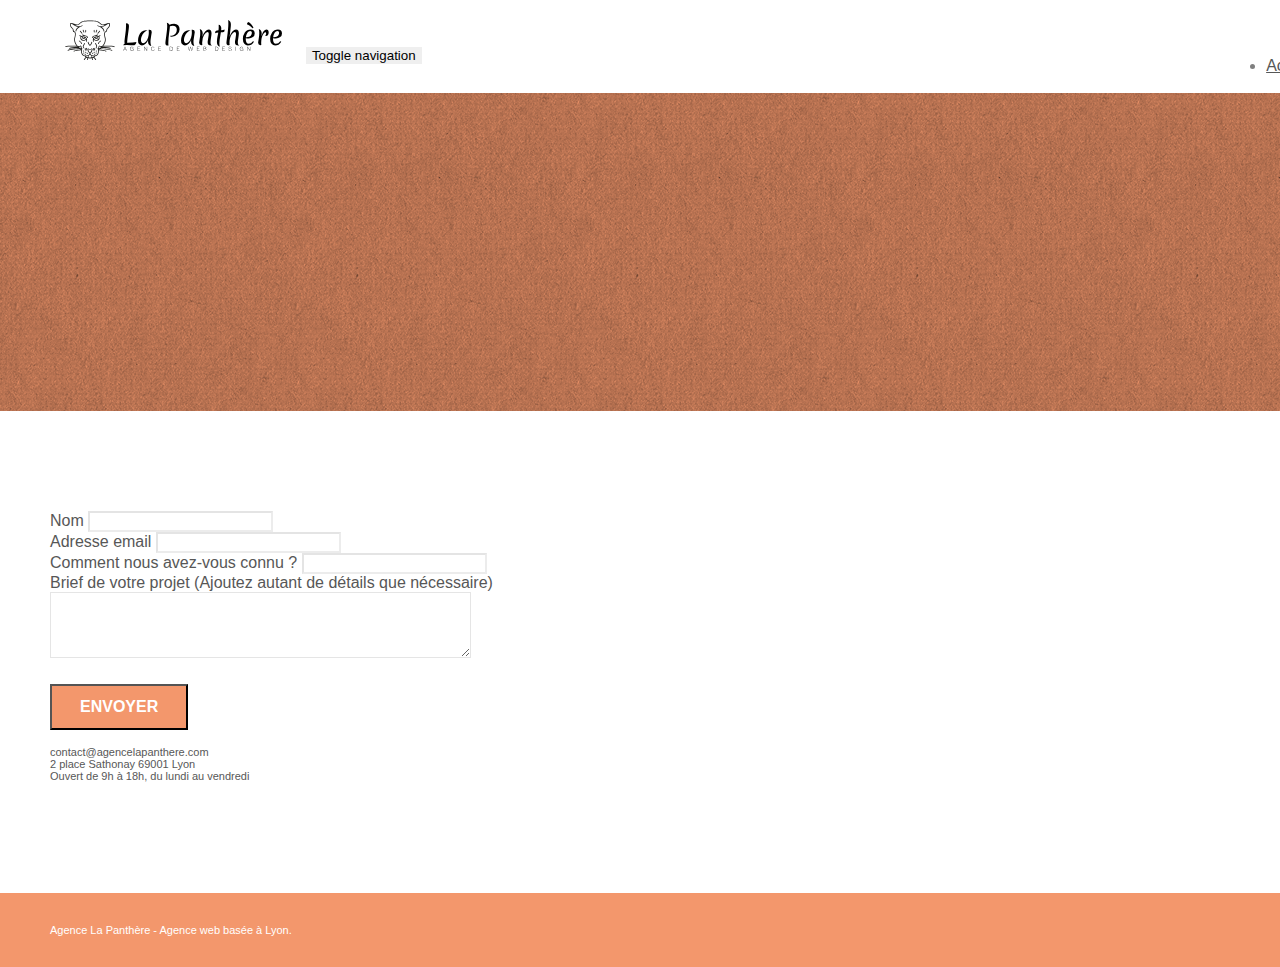
==== page2.html @ d51ba9d9 "first commit" ====
<!doctype html>
<html lang="Default">
<head>
    <meta charset="utf-8">
    <meta name="keywords" content="">
    <meta name="description" content="">
    <meta name="viewport" content="width=device-width, initial-scale=1.0, viewport-fit=cover">
    <link rel="shortcut icon" type="image/png" href="favicon.jpg">
    
	<link rel="stylesheet" type="text/css" href="./css/bootstrap.min.css">
	<link rel="stylesheet" type="text/css" href="style.css">
	<link rel="stylesheet" type="text/css" href="./css/font-awesome.min.css">
	<link rel="stylesheet" type="text/css" href="./css/et-line.min.css">
	
    
	<script src="./js/jquery-2.1.0.min.js"></script>
	<script src="./js/bootstrap.min.js"></script>
	<script src="./js/blocs.min.js"></script>
	<script src="./js/jqBootstrapValidation.js"></script>
	<script src="./js/formHandler.js"></script>
    <title>page2</title>

    
<!-- Analytics -->
 
<!-- Analytics END -->
    
</head>
<body>
<!-- Principal conteneur -->
<div class="page-container">
    
<!-- bloc-0 -->
<div class="bloc bgc-white l-bloc " id="bloc-0">
	<div class="container bloc-sm">
		<nav class="navbar row">
			<div class="navbar-header">
				<a class="navbar-brand" href="index.html"><img src="img/agence-la-panthere-monochrome.svg" alt="atlanta web design logo" height="40" /></a>
				<button id="nav-toggle" type="button" class="ui-navbar-toggle navbar-toggle" data-toggle="collapse" data-target=".navbar-1">
					<span class="sr-only">Toggle navigation</span><span class="icon-bar"></span><span class="icon-bar"></span><span class="icon-bar"></span>
				</button>
			</div>
			<div class="collapse navbar-collapse navbar-1 special-dropdown-nav">
				<ul class="site-navigation nav navbar-nav">
					<li>
						<a href="index.html">Accueil</a>
					</li>
					<li>
					</li>
					<li>
						<a href="page2.html">page2 &gt;</a>
					</li>
				</ul>
			</div>
		</nav>
	</div>
</div>
<!-- bloc-0 END -->

<!-- bloc-6 -->
<div class="bloc bg-dots-bg bg-repeat bgc-atomic-tangerine d-bloc bloc-bg-texture texture-paper" id="bloc-6">
	<div class="container bloc-lg">
		<div class="row">
			<div class="col-sm-12">
				<h1 class="text-center hero-bloc-text tc-white">
					Parlons web design !
				</h1>
				<p class="text-center mg-lg tc-white tight-width-whitespace">
					Nous sommes ravis que vous souhaitiez collaborer avec notre agence.<br>
					Parlez-nous de votre projet en complétant le formulaire ci-dessous.
				</p>
			</div>
		</div>
	</div>
</div>
<!-- bloc-6 END -->

<!-- bloc-7 -->
<div class="bloc bgc-white l-bloc" id="bloc-7">
	<div class="container bloc-lg">
		<div class="row">
			<div class="col-sm-6">
				<form id="form_1" novalidate success-msg="Your message has been sent." fail-msg="Sorry it seems that our mail server is not responding, Sorry for the inconvenience!">
					<div class="form-group">
						<label>
							Nom
						</label>
						<input id="name" class="form-control" required />
					</div>
					<div class="form-group">
						<label>
							Adresse email
						</label>
						<input id="email" class="form-control" type="email" required />
					</div>
					<div class="form-group">
						<label>
							Comment nous avez-vous connu ?
						</label>
						<input class="form-control" type="email" required id="input_504" />
					</div>
					<div class="form-group">
						<label>
							Brief de votre projet (Ajoutez autant de détails que nécessaire)<br>
						</label><textarea id="message" class="form-control" rows="4" cols="50" required></textarea>
					</div> 
					<button class="bloc-button btn btn-lg btn-block cta-hero btn-atomic-tangerine" type="submit">
						Envoyer
					</button>
				</form>
			</div>
			<div class="col-sm-6">
				<p>
					contact@agencelapanthere.com<br>2 place Sathonay 69001 Lyon<br>Ouvert de 9h à 18h, du lundi au vendredi<br>
				</p>
			</div>
		</div>
	</div>
</div>
<!-- bloc-7 END -->

<!-- ScrollToTop Button -->
<a class="bloc-button btn btn-d scrollToTop" onclick="scrollToTarget('1')"><span class="fa fa-chevron-up"></span></a>
<!-- ScrollToTop Button END-->


<!-- Footer - bloc-8 -->
<div class="bloc bgc-atomic-tangerine d-bloc" id="bloc-8">
	<div class="container bloc-sm">
		<div class="row">
			<div class="col-sm-12">
				<p class="text-center white">
					Agence La Panthère - Agence web basée à Lyon.<br>
				</p>
				<div class="row row-no-gutters social">
					<div class="col-sm-3">
						<div class="text-center">
							<a class="social" href="index.html"><span class="fa fa-twitter icon-md"></span></a>
						</div>
					</div>
					<div class="col-sm-3">
						<div class="text-center">
							<a class="social" href="index.html"><span class="fa fa-facebook icon-md"></span></a>
						</div>
					</div>
					<div class="col-sm-3">
						<div class="text-center">
							<a class="social" href="index.html"><span class="fa fa-dribbble icon-md"></span></a>
						</div>
					</div>
					<div class="col-sm-3">
						<div class="text-center">
							<a class="social" href="index.html"><span class="fa fa-instagram icon-md"></span></a>
						</div>
					</div>
				</div>
			</div>
		</div>
	</div>
</div>
<!-- Footer - bloc-8 END -->

</div>
<!-- Principal conteneur END -->
    

</body>
</html>
---- style.css ----
body {
    margin: 0;
    padding: 0;
    background: #FFF;
    overflow-x: hidden;
    -webkit-font-smoothing: antialiased;
    -moz-osx-font-smoothing: grayscale;
}

a,
button {
    transition: all .3s ease-in-out;
    outline: none!important;
}

a:hover {
    text-decoration: none;
    cursor: pointer;
}

#page-loading-blocs-notifaction {
    position: fixed;
    top: 0;
    bottom: 0;
    width: 100%;
    z-index: 100000;
    background: #FFFFFF url("img/pageload-spinner.gif") no-repeat center center;
}

.bloc {
    width: 100%;
    clear: both;
    background: 50% 50% no-repeat;
    padding: 0 50px;
    -webkit-background-size: cover;
    -moz-background-size: cover;
    -o-background-size: cover;
    background-size: cover;
    position: relative;
}

.bloc .container {
    padding-left: 0;
    padding-right: 0;
}

.bloc-lg {
    padding: 100px 50px;
}

.bloc-md {
    padding: 50px;
}

.bloc-sm {
    padding: 20px 50px;
}

.bg-center,
.bg-l-edge,
.bg-r-edge,
.bg-t-edge,
.bg-b-edge,
.bg-tl-edge,
.bg-bl-edge,
.bg-tr-edge,
.bg-br-edge,
.bg-repeat {
    -webkit-background-size: auto!important;
    -moz-background-size: auto!important;
    -o-background-size: auto!important;
    background-size: auto!important;
}

.bg-repeat {
    background: repeat;
}

.bg-t-edge {
    background: top no-repeat;
}

.bloc-bg-texture::before {
    content: "";
    background-size: 2px 2px;
    position: absolute;
    top: 0;
    bottom: 0;
    left: 0;
    right: 0;
}

.texture-paper::before {
    background: url("img/texture-paper.png");
    background-size: 280px 280px;
}

.b-parallax {
    background-attachment: fixed;
}

.d-bloc {
    color: rgba(255, 255, 255, .7);
}

.d-bloc button:hover {
    color: rgba(255, 255, 255, .9);
}

.d-bloc .icon-round,
.d-bloc .icon-square,
.d-bloc .icon-rounded,
.d-bloc .icon-semi-rounded-a,
.d-bloc .icon-semi-rounded-b {
    border-color: rgba(255, 255, 255, .9);
}

.d-bloc .divider-h span {
    border-color: rgba(255, 255, 255, .2);
}

.d-bloc .a-btn,
.d-bloc .navbar a,
.d-bloc .navbar-brand,
.d-bloc a .icon-sm,
.d-bloc a .icon-md,
.d-bloc a .icon-lg,
.d-bloc a .icon-xl,
.d-bloc h1 a,
.d-bloc h2 a,
.d-bloc h3 a,
.d-bloc h4 a,
.d-bloc h5 a,
.d-bloc h6 a,
.d-bloc p a {
    color: rgba(255, 255, 255, .6);
}

.d-bloc .a-btn:hover,
.d-bloc .navbar a:hover,
.d-bloc .navbar-brand:hover,
.d-bloc a:hover .icon-sm,
.d-bloc a:hover .icon-md,
.d-bloc a:hover .icon-lg,
.d-bloc a:hover .icon-xl,
.d-bloc h1 a:hover,
.d-bloc h2 a:hover,
.d-bloc h3 a:hover,
.d-bloc h4 a:hover,
.d-bloc h5 a:hover,
.d-bloc h6 a:hover,
.d-bloc p a:hover {
    color: rgba(255, 255, 255, 1);
}

.d-bloc .navbar-toggle .icon-bar {
    background: rgba(255, 255, 255, 1);
}

.d-bloc .btn-wire,
.d-bloc .btn-wire:hover {
    color: rgba(255, 255, 255, 1);
    border-color: rgba(255, 255, 255, 1);
}

.d-bloc .panel {
    color: rgba(0, 0, 0, .5);
}

.d-bloc .panel button:hover {
    color: rgba(0, 0, 0, .7);
}

.d-bloc .panel icon {
    border-color: rgba(0, 0, 0, .7);
}

.d-bloc .panel .divider-h span {
    border-color: rgba(0, 0, 0, .1);
}

.d-bloc .panel .a-btn {
    color: rgba(0, 0, 0, .6);
}

.d-bloc .panel .a-btn:hover {
    color: rgba(0, 0, 0, 1);
}

.d-bloc .panel .btn-wire,
.d-bloc .panel .btn-wire:hover {
    color: rgba(0, 0, 0, .7);
    border-color: rgba(0, 0, 0, .3);
}

.d-bloc .panel,
.l-bloc {
    color: rgba(0, 0, 0, .5);
}

.d-bloc .panel button:hover,
.l-bloc button:hover {
    color: rgba(0, 0, 0, .7);
}

.l-bloc .icon-round,
.l-bloc .icon-square,
.l-bloc .icon-rounded,
.l-bloc .icon-semi-rounded-a,
.l-bloc .icon-semi-rounded-b {
    border-color: rgba(0, 0, 0, .7);
}

.d-bloc .panel .divider-h span,
.l-bloc .divider-h span {
    border-color: rgba(0, 0, 0, .1);
}

.d-bloc .panel .a-btn,
.l-bloc .a-btn,
.l-bloc .navbar a,
.l-bloc .navbar-brand,
.l-bloc a .icon-sm,
.l-bloc a .icon-md,
.l-bloc a .icon-lg,
.l-bloc a .icon-xl,
.l-bloc h1 a,
.l-bloc h2 a,
.l-bloc h3 a,
.l-bloc h4 a,
.l-bloc h5 a,
.l-bloc h6 a,
.l-bloc p a {
    color: rgba(0, 0, 0, .6);
}

.d-bloc .panel .a-btn:hover,
.l-bloc .a-btn:hover,
.l-bloc .navbar a:hover,
.l-bloc .navbar-brand:hover,
.l-bloc a:hover .icon-sm,
.l-bloc a:hover .icon-md,
.l-bloc a:hover .icon-lg,
.l-bloc a:hover .icon-xl,
.l-bloc h1 a:hover,
.l-bloc h2 a:hover,
.l-bloc h3 a:hover,
.l-bloc h4 a:hover,
.l-bloc h5 a:hover,
.l-bloc h6 a:hover,
.l-bloc p a:hover {
    color: rgba(0, 0, 0, 1);
}

.l-bloc .navbar-toggle .icon-bar {
    color: rgba(0, 0, 0, .6);
}

.d-bloc .panel .btn-wire,
.d-bloc .panel .btn-wire:hover,
.l-bloc .btn-wire,
.l-bloc .btn-wire:hover {
    color: rgba(0, 0, 0, .7);
    border-color: rgba(0, 0, 0, .3);
}

.voffset {
    margin-top: 30px;
}

.voffset-lg {
    margin-top: 80px;
}

.row-no-gutters {
    margin-right: 0;
    margin-left: 0;
}

.row.row-no-gutters > [class^="col-"],
.row.row-no-gutters > [class*=" col-"] {
    padding-right: 0;
    padding-left: 0;
}

#bloc-1-hero h1 {
    font-size: 32px;
}

.navbar {
    margin-bottom: 0;
    z-index: 1;
}

.navbar-brand {
    height: auto;
    padding: 3px 15px;
    font-size: 25px;
    font-weight: normal;
    font-weight: 600;
    line-height: 44px;
}

.navbar-brand img {
    max-height: 200px;
    margin: 0 5px 0 0;
    display: inline;
}

.navbar-brand img[src$=svg] {
    min-width: 100px;
}

.nav-center .navbar-brand img {
    margin: 0;
}

.navbar .nav {
    padding-top: 2px;
    margin-right: -16px;
    float: right;
    z-index: 1;
}

.nav > li {
    float: left;
    margin-top: 4px;
    font-size: 16px;
}

.navbar-nav .open .dropdown-menu > li > a {
    text-align: inherit;
}

.nav > li a:hover,
.nav > li a:focus {
    background: transparent;
}

.navbar-toggle {
    margin: 10px 10px 0 0;
    border: 0px;
}

.navbar-toggle:hover {
    background: transparent!important;
}

.navbar-toggle .icon-bar {
    background-color: rgba(0, 0, 0, .5);
    width: 26px;
}

.nav-invert .navbar .nav {
    float: left;
}

.nav-invert .navbar-header,
.nav-invert .navbar-brand {
    float: right;
    position: relative;
    z-index: 2;
}

@media (min-width: 768px) {
    .site-navigation {
        position: absolute;
        top: 50%;
        right: 20px;
        transform: translate(0, -50%);
        -webkit-transform: translateY(-50%);
    }
    .nav > li .dropdown-menu a,
    .nav > li .dropdown-menu a:hover {
        color: #484848;
    }
    .nav-invert .site-navigation {
        left: 0;
        right: 0;
    }
    .nav-center {
        text-align: center;
    }
    .nav-center .navbar-header {
        width: 100%;
    }
    .nav-center .navbar-header,
    .nav-center .navbar-brand,
    .nav-center .nav > li {
        float: none;
        display: inline-block;
    }
    .nav-center .site-navigation {
        position: relative;
        width: 100%;
        right: 0;
        margin-right: 0px;
        margin-top: 20px;
    }
    .nav-center.mini-nav .navbar-toggle {
        float: none;
        margin: 10px auto 0;
    }
}

.nav > li > .dropdown a {
    background: none!important;
    display: block;
    padding: 14px 15px;
}

nav .caret {
    margin: 0 5px;
}

.dropdown-menu .dropdown-menu {
    top: -8px;
    left: 100%;
}

.dropdown-menu .dropmenu-flow-right {
    top: 100%;
    left: 0;
    margin-left: -1px;
    border-top-left-radius: 0;
    border-top-right-radius: 0;
}

.dropdown-menu .dropdown span {
    border: 4px solid black;
    border-top-color: transparent;
    border-right-color: transparent;
    border-bottom-color: transparent;
    margin: 6px -5px 0 0!important;
    float: right;
}

.mg-md {
    margin-top: 10px;
    margin-bottom: 20px;
}

.mg-lg {
    margin-top: 10px;
    margin-bottom: 40px;
}

.btn {
    margin: 0 5px 5px 0;
}

.btn.pull-right {
    margin: 0 0 5px 5px;
}

.btn-d,
.btn-d:hover,
.btn-d:focus {
    color: #FFF;
    background: rgba(0, 0, 0, .3);
}

button {
    outline: none!important;
}

.btn-rd {
    border-radius: 40px;
}

.btn-clean {
    border: 1px solid rgba(0, 0, 0, .08);
    border-bottom-color: rgba(0, 0, 0, .1);
    text-shadow: 0 1px 0 rgba(0, 0, 1, .1);
    box-shadow: 0 1px 3px rgba(0, 0, 1, .25), inset 0 1px 0 0 rgba(255, 255, 255, .15);
}

.icon-md {
    font-size: 30px!important;
}

.icon-lg {
    font-size: 60px!important;
}

.sm-shadow {
    text-shadow: 0 1px 2px rgba(0, 0, 0, .3);
}

.panel-sq,
.panel-sq .panel-heading,
.panel-sq .panel-footer {
    border-radius: 0;
}

.panel-rd {
    border-radius: 30px;
}

.panel-rd .panel-heading {
    border-radius: 29px 29px 0 0;
}

.panel-rd .panel-footer {
    border-radius: 0 0 29px 29px;
}

.form-control {
    border-color: rgba(0, 0, 0, .1);
    box-shadow: none;
}

.scrollToTop {
    width: 40px;
    height: 40px;
    position: fixed;
    bottom: 20px;
    right: 20px;
    opacity: 0;
    z-index: 500;
    transition: all .3s ease-in-out;
}

.scrollToTop span {
    margin-top: 6px;
}

.showScrollTop {
    font-size: 14px;
    opacity: 1;
}

a[data-lightbox] {
    position: relative;
    display: block;
    text-align: center;
}

a[data-lightbox]:hover::before {
    content: "+";
    font-family: "HelveticaNeue-Light", "Helvetica Neue Light", "Helvetica Neue", Helvetica, Arial;
    font-size: 32px;
    width: 50px;
    height: 50px;
    margin-left: -25px;
    border-radius: 50%;
    background: rgba(0, 0, 0, .6);
    color: #FFF;
    font-weight: 100;
    z-index: 1;
    position: absolute;
    top: 50%;
    transform: translateY(-50%);
    -webkit-transform: translateY(-50%);
}

a[data-lightbox]:hover img {
    opacity: 0.6;
    -webkit-animation-fill-mode: none;
    animation-fill-mode: none;
}

#lightbox-modal {
    display: flex;
    align-items: center;
}

#lightbox-modal .modal-dialog {
    width: 90%;
    max-width: 900px;
    margin: 0 auto 0;
}

#lightbox-modal .modal-dialog img {
    max-height: 90vh;
    margin: 0 auto;
}

.lightbox-caption {
    padding: 20px;
    color: #FFF;
    background: rgba(0, 0, 0, .5);
    position: absolute;
    left: 15px;
    right: 15px;
    bottom: 5px;
}

.close-lightbox {
    color: #FFF;
    font-size: 30px;
    position: absolute;
    top: 20px;
    right: 20px;
    z-index: 20;
    background: rgba(0, 0, 0, .5);
    border: none;
    line-height: 30px;
    padding: 0 9px 5px;
    opacity: 0.3;
}

.close-lightbox:hover,
.next-lightbox:hover,
.prev-lightbox:hover {
    opacity: 1.0;
    color: #FFF;
}

.next-lightbox,
.prev-lightbox {
    font-size: 20px;
    color: rgba(255, 255, 255, .9);
    background: rgba(0, 0, 0, .5);
    transition: all .2s ease-in-out;
    position: absolute;
    top: 45%;
    z-index: 1;
    opacity: 0.4;
}

.next-lightbox {
    padding: 6px 8px 1px 13px;
    right: 25px;
}

.prev-lightbox {
    padding: 6px 13px 1px 10px;
    left: 25px;
}

.snapshot-lb .modal-body {
    padding-bottom: 45px;
}

.snapshot-lb .lightbox-caption {
    padding: 0;
    color: rgba(0, 0, 0, .5);
    background: none;
}

h1,
h2,
h3,
h4,
h5,
h6,
p,
label,
.btn,
a {
    font-family: "helvetica";
    font-weight: 400;
    color: #575757!important;
}

.container {
    max-width: 1000px;
}

.hero-bloc-text {
    font-size: 38px;
}

.hero-bloc-text-sub {
    font-size: 36px;
}

.statement-bloc-text {
    line-height: 26px;
    font-style: italic;
    font-size: 20px;
    text-align: center;
    font-weight: lighter;
    max-width: 520px;
    margin: auto auto auto auto;
}

p {
    font-size: 11px;
}

.tight-width-whitespace {
    max-width: 600px;
    margin: auto auto auto auto;
}

.h1 {
    font-size: 20px;
    font-family: "Open Sans";
}

.cta-hero {
    margin-top: 22px;
    color: #FFFFFF!important;
    text-transform: uppercase;
    padding: 12px 28px 12px 28px;
    font-size: 16px;
    font-weight: 700;
}

.social {
    max-width: 400px;
    margin: auto auto auto auto;
}

h2 {
    font-size: 22px;
    line-height: 1.4em;
}

h3 {
    font-size: 15px;
    text-transform: uppercase;
    font-weight: 700;
    color: #333333!important;
}

.med-width-whitespace {
    max-width: 800px;
    margin: auto auto auto auto;
    box-shadow: 0px 0px 0px #000000;
}

h1 {
    color: #333333!important;
}

h4 {
    color: #333333!important;
}

.icons {
    margin-bottom: 14px;
    margin-top: 24px;
}

.white {
    color: #FFFFFF!important;
}

.portfolio-thumb {
    margin-bottom: 24px;
}

.portfolio-row {
    margin-bottom: 44px;
    margin-top: 50px;
}

.avatar {
    box-shadow: 0px 4px 9px rgba(0, 0, 0, 0.3);
}

.black-background {
    background-color: rgba(165, 147, 99, 0.7);
    padding: 40px 40px 40px 40px;
}

.bold-link {
    font-weight: 900;
    text-decoration: underline!important;
}

.bgc-white {
    background-color: #FFFFFF;
}

.bgc-dark-slate-blue {
    background-color: #364577;
}

.bgc-atomic-tangerine {
    background-color: #F3976C;
}

.tc-white {
    color: #F3976C!important;
}

.btn-atomic-tangerine {
    background: #F3976C;
    color: #FFFFFF!important;
}

.btn-atomic-tangerine:hover {
    background: #c27956!important;
    color: #FFFFFF!important;
}

.ltc-white {
    color: #FFFFFF!important;
}

.ltc-white:hover {
    color: #cccccc!important;
}

.ltc-atomic-tangerine {
    color: #F3976C!important;
}

.ltc-atomic-tangerine:hover {
    color: #c27956!important;
}

.icon-dark-slate-blue {
    color: #364577!important;
    border-color: #364577!important;
}

.bg-dots-bg {
    background-image: url("img/dots-bg.png");
}

.bg-lines-h2-bg {
    background-image: url("img/lines-h2-bg.png");
}

.bg-banniere {
    background-image: url("img/agence-la-panthere.jpg");
}

.bg-presentation {
    background-image: url("img/image-de-presentation.bmp");
}

@media (max-width: 1024px) {
    .bloc {
        padding-left: 20px;
        padding-right: 20px;
    }
    .bloc.full-width-bloc,
    .bloc-tile-2.full-width-bloc .container,
    .bloc-tile-3.full-width-bloc .container,
    .bloc-tile-4.full-width-bloc .container {
        padding-left: 0;
        padding-right: 0;
    }
}

@media (max-width: 992px) and (min-width: 768px) {
    .navbar .nav {
        max-width: 80%
    }
    .nav-center.navbar .nav {
        max-width: 100%
    }
}

@media only screen and (min-device-width: 768px) and (max-device-width: 1024px) and (orientation: landscape) {
    .b-parallax {
        background-attachment: scroll;
    }
}

@media only screen and (min-device-width: 1024px) and (max-device-width: 1366px) and (-webkit-min-device-pixel-ratio: 1.5) {
    .b-parallax {
        background-attachment: scroll;
    }
}

@media (max-width: 991px) {
    .container {
        width: 100%;
    }
    .b-parallax {
        background-attachment: scroll;
    }
    .page-container,
    #hero-bloc {
        overflow-x: hidden;
        position: relative;
    }
    .bloc {
        padding-left: constant(safe-area-inset-left);
        padding-right: constant(safe-area-inset-right);
    }
    .bloc-group,
    .bloc-group .bloc {
        display: block;
        width: 100%;
    }
    .bloc-fill-screen .fill-bloc-top-edge,
    .bloc-fill-screen .fill-bloc-bottom-edge {
        padding: 0 20px;
        padding-left: constant(safe-area-inset-left);
        padding-right: constant(safe-area-inset-right);
    }
}

@media (max-width: 767px) {
    .page-container {
        overflow-x: hidden;
        position: relative;
    }
    h1,
    h2,
    h3,
    h4,
    h5,
    h6,
    p,
    #disqus_thread {
        padding-left: 10px!important;
        padding-right: 10px!important;
    }
    .b-parallax {
        background-attachment: scroll;
    }
    .navbar .nav {
        padding-top: 0;
        border-top: 1px solid rgba(0, 0, 0, .2);
        float: none!important;
    }
    .navbar.row {
        margin-left: 0;
        margin-right: 0;
    }
    .site-navigation {
        position: inherit;
        transform: none;
        -webkit-transform: none;
        -ms-transform: none;
    }
    .nav > li {
        margin-top: 0;
        border-bottom: 1px solid rgba(0, 0, 0, .1);
        background: rgba(0, 0, 0, .05);
        text-align: left;
        padding-left: 15px;
        width: 100%;
    }
    .nav > li:hover {
        background: rgba(0, 0, 0, .08);
    }
    .dropdown .dropdown a .caret {
        float: none;
        margin: 5px 0 0 10px!important;
        border: 4px solid black;
        border-bottom-color: transparent;
        border-right-color: transparent;
        border-left-color: transparent;
    }
    #hero-bloc .navbar .nav {
        background: rgba(0, 0, 0, .8);
    }
    #hero-bloc .navbar .nav a {
        color: rgba(255, 255, 255, .6);
    }
    .hero {
        padding: 50px 0;
    }
    .hero-nav {
        left: -1px;
        right: -1px;
    }
    .navbar-collapse {
        padding: 0;
        overflow-x: hidden;
        -webkit-box-shadow: none;
        box-shadow: none;
    }
    .navbar-brand img {
        max-height: 40px;
        width: auto;
    }
    .nav-invert .navbar-header {
        float: none;
        width: 100%;
    }
    .nav-invert .navbar-toggle {
        float: left;
        margin-left: 10px;
    }
    .bloc {
        padding-left: 0;
        padding-right: 0;
    }
    .bloc-xxl,
    .bloc-xl,
    .bloc-lg {
        padding: 40px 0;
    }
    .bloc-sm,
    .bloc-md {
        padding-left: 0;
        padding-right: 0;
    }
    .bloc-tile-2 .container,
    .bloc-tile-3 .container,
    .bloc-tile-4 .container,
    .bloc-fill-screen .fill-bloc-top-edge,
    .bloc-fill-screen .fill-bloc-bottom-edge {
        padding-left: 0;
        padding-right: 0;
    }
    .a-block {
        padding: 0 10px;
    }
    .btn-dwn {
        display: none;
    }
    .voffset {
        margin-top: 5px;
    }
    .voffset-md {
        margin-top: 20px;
    }
    .voffset-lg {
        margin-top: 30px;
    }
    form {
        padding: 5px;
    }
    .close-lightbox {
        display: inline-block;
    }
    .blocsapp-device-iphone5 {
        background-size: 216px 425px;
        padding-top: 60px;
        width: 216px;
        height: 425px;
    }
    .blocsapp-device-iphone5 img {
        width: 180px;
        height: 320px;
    }
}

@media (max-width: 400px) {
    .bloc {
        padding-left: 0;
        padding-right: 0;
    }
}

@media (max-width: 767px) {
    .bloc-mob-center-text {
        text-align: center;
    }
}
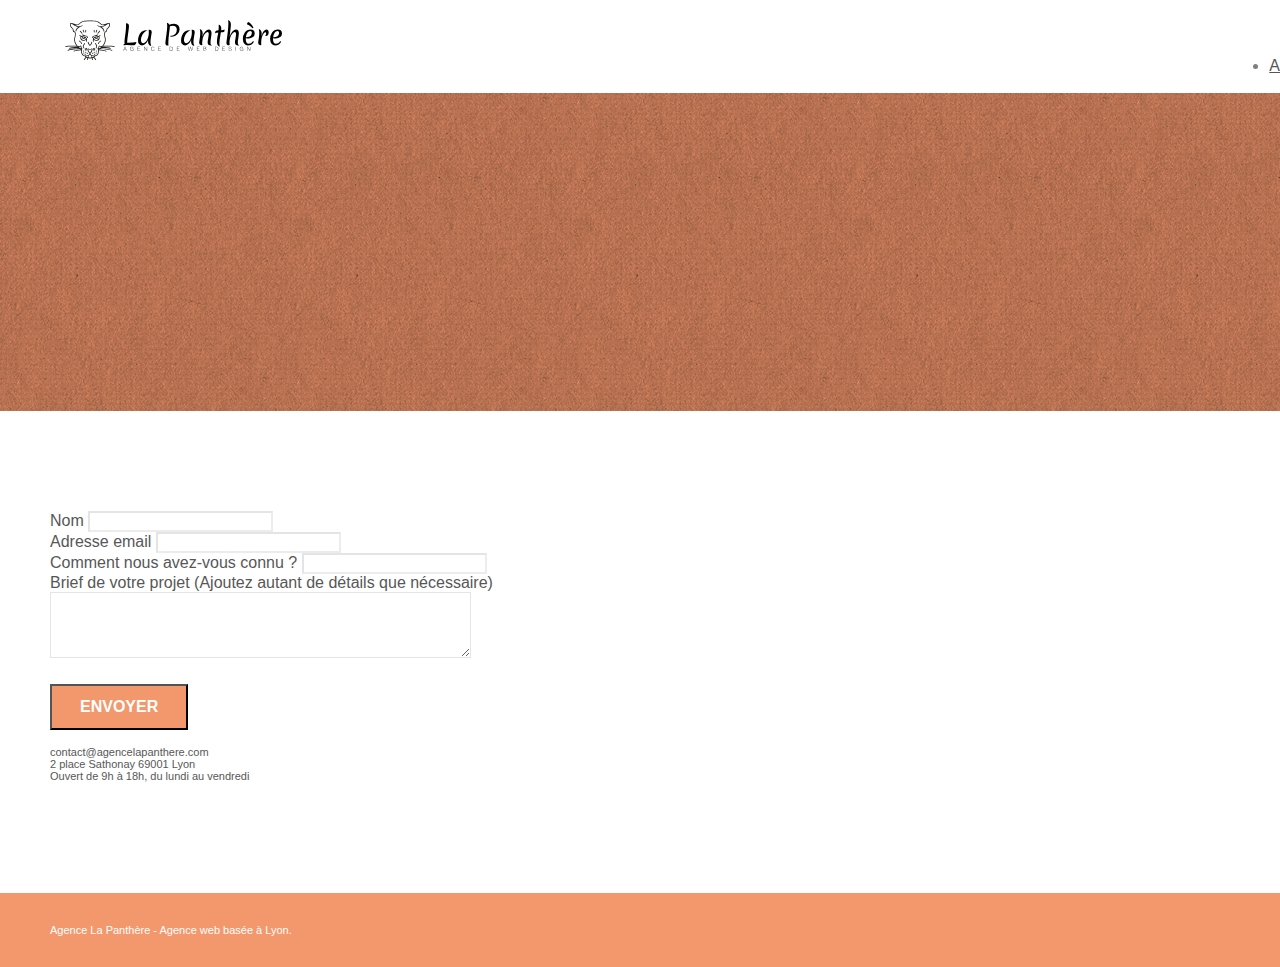
==== commit 694b8e61: "suppression des div keywords et switch des images textes" ====
--- a/page2.html
+++ b/page2.html
@@ -1,8 +1,8 @@
 <!doctype html>
-<html lang="Default">
+<html lang="fr">
 <head>
     <meta charset="utf-8">
-    <meta name="keywords" content="">
+    <meta name="keywords" content="seo, google, site web, site internet, agence design paris, agence design, agence design,agence design,agence design,agence design,agence design,agence design,agence design,agence design">
     <meta name="description" content="">
     <meta name="viewport" content="width=device-width, initial-scale=1.0, viewport-fit=cover">
     <link rel="shortcut icon" type="image/png" href="favicon.jpg">
@@ -18,7 +18,7 @@
 	<script src="./js/blocs.min.js"></script>
 	<script src="./js/jqBootstrapValidation.js"></script>
 	<script src="./js/formHandler.js"></script>
-    <title>page2</title>
+    <title>pLa Panthère | Nous contacter</title>
 
     
 <!-- Analytics -->
@@ -36,9 +36,6 @@
 		<nav class="navbar row">
 			<div class="navbar-header">
 				<a class="navbar-brand" href="index.html"><img src="img/agence-la-panthere-monochrome.svg" alt="atlanta web design logo" height="40" /></a>
-				<button id="nav-toggle" type="button" class="ui-navbar-toggle navbar-toggle" data-toggle="collapse" data-target=".navbar-1">
-					<span class="sr-only">Toggle navigation</span><span class="icon-bar"></span><span class="icon-bar"></span><span class="icon-bar"></span>
-				</button>
 			</div>
 			<div class="collapse navbar-collapse navbar-1 special-dropdown-nav">
 				<ul class="site-navigation nav navbar-nav">
@@ -46,9 +43,7 @@
 						<a href="index.html">Accueil</a>
 					</li>
 					<li>
-					</li>
-					<li>
-						<a href="page2.html">page2 &gt;</a>
+						<a href="page2.html">Contact</a>
 					</li>
 				</ul>
 			</div>
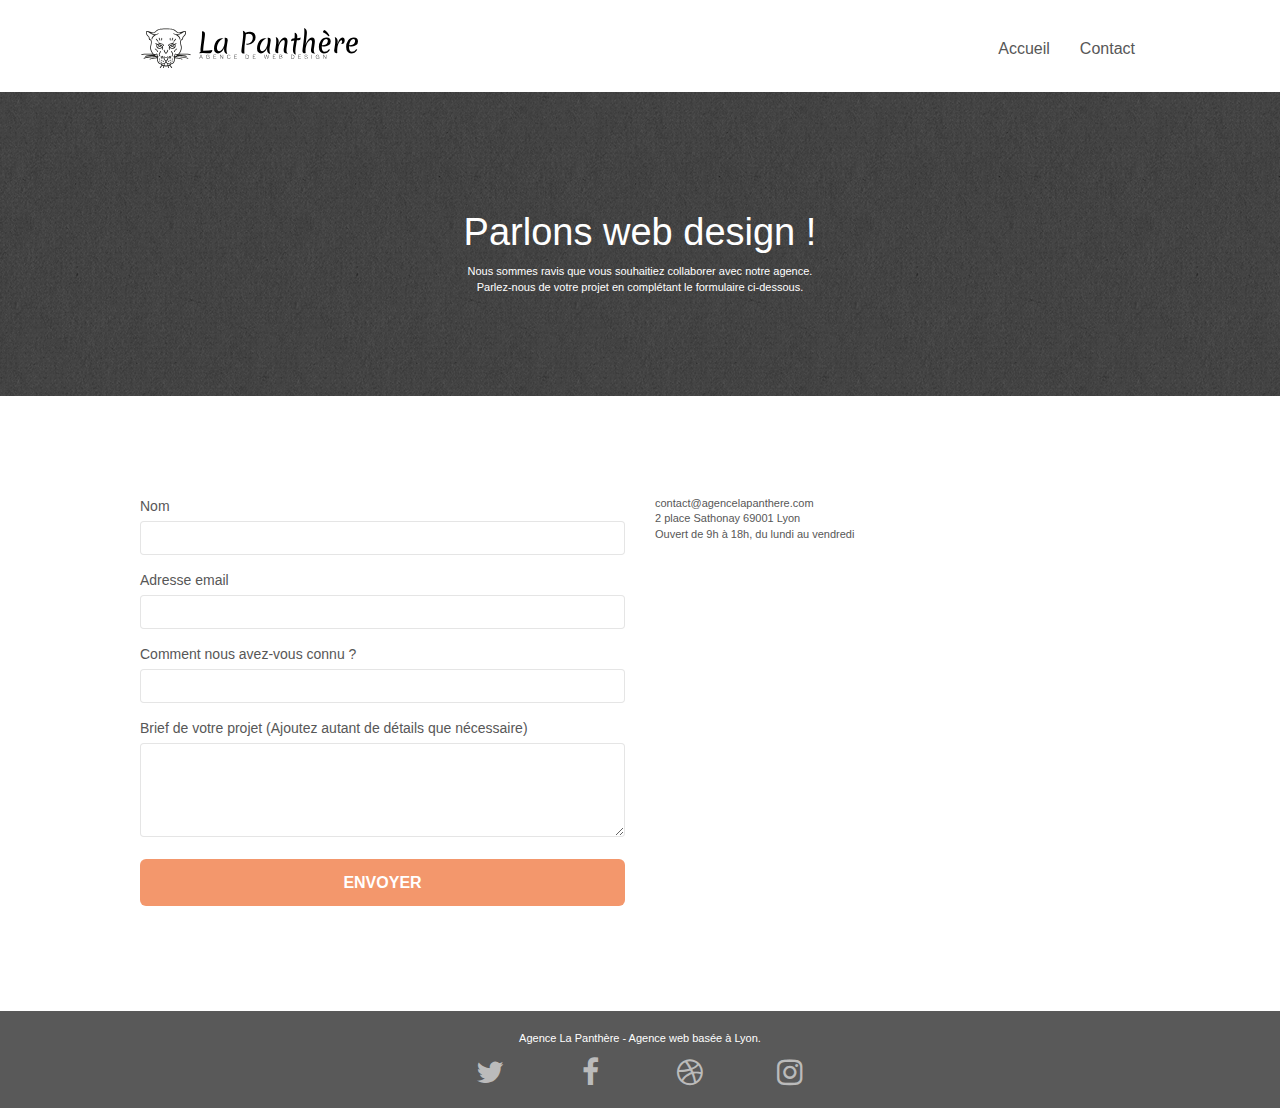
==== commit ba6fbad1: "correction bug d'affichage de la page 2 et amelioration des contrastes" ====
--- a/page2.html
+++ b/page2.html
@@ -7,10 +7,10 @@
     <meta name="viewport" content="width=device-width, initial-scale=1.0, viewport-fit=cover">
     <link rel="shortcut icon" type="image/png" href="favicon.jpg">
     
-	<link rel="stylesheet" type="text/css" href="./css/bootstrap.min.css">
+	<link rel="stylesheet" type="text/css" href="./css/bootstrap.css">
 	<link rel="stylesheet" type="text/css" href="style.css">
-	<link rel="stylesheet" type="text/css" href="./css/font-awesome.min.css">
-	<link rel="stylesheet" type="text/css" href="./css/et-line.min.css">
+	<link rel="stylesheet" type="text/css" href="./css/font-awesome.css">
+	<link rel="stylesheet" type="text/css" href="./css/et-line.css">
 	
     
 	<script src="./js/jquery-2.1.0.min.js"></script>
@@ -33,9 +33,13 @@
 <!-- bloc-0 -->
 <div class="bloc bgc-white l-bloc " id="bloc-0">
 	<div class="container bloc-sm">
+
 		<nav class="navbar row">
 			<div class="navbar-header">
-				<a class="navbar-brand" href="index.html"><img src="img/agence-la-panthere-monochrome.svg" alt="atlanta web design logo" height="40" /></a>
+				<a class="navbar-brand" href="index.html"><img src="img/agence-la-panthere-monochrome.svg" alt="Logo La Panthère, Agence de web design" height="40" /></a>
+				<button id="nav-toggle" type="button" class="ui-navbar-toggle navbar-toggle" data-toggle="collapse" data-target=".navbar-1">
+					<span class="sr-only">Toggle navigation</span><span class="icon-bar"></span><span class="icon-bar"></span><span class="icon-bar"></span>
+				</button>
 			</div>
 			<div class="collapse navbar-collapse navbar-1 special-dropdown-nav">
 				<ul class="site-navigation nav navbar-nav">
--- a/style.css
+++ b/style.css
@@ -532,14 +532,15 @@
 
 a[data-lightbox] {
     position: relative;
-    display: block;
+    display: flex;
+    justify-content: center;
     text-align: center;
 }
 
 a[data-lightbox]:hover::before {
     content: "+";
     font-family: "HelveticaNeue-Light", "Helvetica Neue Light", "Helvetica Neue", Helvetica, Arial;
-    font-size: 32px;
+    font-size: 34px;
     width: 50px;
     height: 50px;
     margin-left: -25px;
@@ -549,7 +550,8 @@
     font-weight: 100;
     z-index: 1;
     position: absolute;
-    top: 50%;
+    top: 47%;
+    left: 50%;
     transform: translateY(-50%);
     -webkit-transform: translateY(-50%);
 }
@@ -771,11 +773,11 @@
 }
 
 .bgc-atomic-tangerine {
-    background-color: #F3976C;
+    background-color: #595959;
 }
 
 .tc-white {
-    color: #F3976C!important;
+    color: #FFFFFF!important;
 }
 
 .btn-atomic-tangerine {
@@ -822,7 +824,7 @@
 }
 
 .bg-presentation {
-    background-image: url("img/image-de-presentation.bmp");
+    background-image: url("img/image-de-presentation.png");
 }
 
 @media (max-width: 1024px) {
@@ -902,8 +904,8 @@
     h6,
     p,
     #disqus_thread {
-        padding-left: 10px!important;
-        padding-right: 10px!important;
+        padding-left: 10%!important;
+        padding-right: 10%!important;
     }
     .b-parallax {
         background-attachment: scroll;
--- a/css/et-line.css
+++ b/css/et-line.css
@@ -0,0 +1,519 @@
+@font-face {
+    font-family: et-line;
+    src: url(../fonts/et-line.eot);
+    src: url(../fonts/et-line.eot?#iefix) format('embedded-opentype'), url(../fonts/et-line.woff) format('woff'), url(../fonts/et-line.ttf) format('truetype'), url(../fonts/et-line.svg#et-line) format('svg');
+    font-weight: 400;
+    font-style: normal
+}
+
+.et-icon-adjustments,
+.et-icon-alarmclock,
+.et-icon-anchor,
+.et-icon-aperture,
+.et-icon-attachment,
+.et-icon-bargraph,
+.et-icon-basket,
+.et-icon-beaker,
+.et-icon-bike,
+.et-icon-book-open,
+.et-icon-briefcase,
+.et-icon-browser,
+.et-icon-calendar,
+.et-icon-camera,
+.et-icon-caution,
+.et-icon-chat,
+.et-icon-circle-compass,
+.et-icon-clipboard,
+.et-icon-clock,
+.et-icon-cloud,
+.et-icon-compass,
+.et-icon-desktop,
+.et-icon-dial,
+.et-icon-document,
+.et-icon-documents,
+.et-icon-download,
+.et-icon-dribbble,
+.et-icon-edit,
+.et-icon-envelope,
+.et-icon-expand,
+.et-icon-facebook,
+.et-icon-flag,
+.et-icon-focus,
+.et-icon-gears,
+.et-icon-genius,
+.et-icon-gift,
+.et-icon-global,
+.et-icon-globe,
+.et-icon-googleplus,
+.et-icon-grid,
+.et-icon-happy,
+.et-icon-hazardous,
+.et-icon-heart,
+.et-icon-hotairballoon,
+.et-icon-hourglass,
+.et-icon-key,
+.et-icon-laptop,
+.et-icon-layers,
+.et-icon-lifesaver,
+.et-icon-lightbulb,
+.et-icon-linegraph,
+.et-icon-linkedin,
+.et-icon-lock,
+.et-icon-magnifying-glass,
+.et-icon-map,
+.et-icon-map-pin,
+.et-icon-megaphone,
+.et-icon-mic,
+.et-icon-mobile,
+.et-icon-newspaper,
+.et-icon-notebook,
+.et-icon-paintbrush,
+.et-icon-paperclip,
+.et-icon-pencil,
+.et-icon-phone,
+.et-icon-picture,
+.et-icon-pictures,
+.et-icon-piechart,
+.et-icon-presentation,
+.et-icon-pricetags,
+.et-icon-printer,
+.et-icon-profile-female,
+.et-icon-profile-male,
+.et-icon-puzzle,
+.et-icon-quote,
+.et-icon-recycle,
+.et-icon-refresh,
+.et-icon-ribbon,
+.et-icon-rss,
+.et-icon-sad,
+.et-icon-scissors,
+.et-icon-scope,
+.et-icon-search,
+.et-icon-shield,
+.et-icon-speedometer,
+.et-icon-strategy,
+.et-icon-streetsign,
+.et-icon-tablet,
+.et-icon-target,
+.et-icon-telescope,
+.et-icon-toolbox,
+.et-icon-tools,
+.et-icon-tools-2,
+.et-icon-trophy,
+.et-icon-tumblr,
+.et-icon-twitter,
+.et-icon-upload,
+.et-icon-video,
+.et-icon-wallet,
+.et-icon-wine {
+    font-family: et-line;
+    speak: none;
+    font-style: normal;
+    font-weight: 400;
+    font-variant: normal;
+    text-transform: none;
+    line-height: 1;
+    -webkit-font-smoothing: antialiased;
+    -moz-osx-font-smoothing: grayscale;
+    display: inline-block
+}
+
+.et-icon-mobile:before {
+    content: "\e000"
+}
+
+.et-icon-laptop:before {
+    content: "\e001"
+}
+
+.et-icon-desktop:before {
+    content: "\e002"
+}
+
+.et-icon-tablet:before {
+    content: "\e003"
+}
+
+.et-icon-phone:before {
+    content: "\e004"
+}
+
+.et-icon-document:before {
+    content: "\e005"
+}
+
+.et-icon-documents:before {
+    content: "\e006"
+}
+
+.et-icon-search:before {
+    content: "\e007"
+}
+
+.et-icon-clipboard:before {
+    content: "\e008"
+}
+
+.et-icon-newspaper:before {
+    content: "\e009"
+}
+
+.et-icon-notebook:before {
+    content: "\e00a"
+}
+
+.et-icon-book-open:before {
+    content: "\e00b"
+}
+
+.et-icon-browser:before {
+    content: "\e00c"
+}
+
+.et-icon-calendar:before {
+    content: "\e00d"
+}
+
+.et-icon-presentation:before {
+    content: "\e00e"
+}
+
+.et-icon-picture:before {
+    content: "\e00f"
+}
+
+.et-icon-pictures:before {
+    content: "\e010"
+}
+
+.et-icon-video:before {
+    content: "\e011"
+}
+
+.et-icon-camera:before {
+    content: "\e012"
+}
+
+.et-icon-printer:before {
+    content: "\e013"
+}
+
+.et-icon-toolbox:before {
+    content: "\e014"
+}
+
+.et-icon-briefcase:before {
+    content: "\e015"
+}
+
+.et-icon-wallet:before {
+    content: "\e016"
+}
+
+.et-icon-gift:before {
+    content: "\e017"
+}
+
+.et-icon-bargraph:before {
+    content: "\e018"
+}
+
+.et-icon-grid:before {
+    content: "\e019"
+}
+
+.et-icon-expand:before {
+    content: "\e01a"
+}
+
+.et-icon-focus:before {
+    content: "\e01b"
+}
+
+.et-icon-edit:before {
+    content: "\e01c"
+}
+
+.et-icon-adjustments:before {
+    content: "\e01d"
+}
+
+.et-icon-ribbon:before {
+    content: "\e01e"
+}
+
+.et-icon-hourglass:before {
+    content: "\e01f"
+}
+
+.et-icon-lock:before {
+    content: "\e020"
+}
+
+.et-icon-megaphone:before {
+    content: "\e021"
+}
+
+.et-icon-shield:before {
+    content: "\e022"
+}
+
+.et-icon-trophy:before {
+    content: "\e023"
+}
+
+.et-icon-flag:before {
+    content: "\e024"
+}
+
+.et-icon-map:before {
+    content: "\e025"
+}
+
+.et-icon-puzzle:before {
+    content: "\e026"
+}
+
+.et-icon-basket:before {
+    content: "\e027"
+}
+
+.et-icon-envelope:before {
+    content: "\e028"
+}
+
+.et-icon-streetsign:before {
+    content: "\e029"
+}
+
+.et-icon-telescope:before {
+    content: "\e02a"
+}
+
+.et-icon-gears:before {
+    content: "\e02b"
+}
+
+.et-icon-key:before {
+    content: "\e02c"
+}
+
+.et-icon-paperclip:before {
+    content: "\e02d"
+}
+
+.et-icon-attachment:before {
+    content: "\e02e"
+}
+
+.et-icon-pricetags:before {
+    content: "\e02f"
+}
+
+.et-icon-lightbulb:before {
+    content: "\e030"
+}
+
+.et-icon-layers:before {
+    content: "\e031"
+}
+
+.et-icon-pencil:before {
+    content: "\e032"
+}
+
+.et-icon-tools:before {
+    content: "\e033"
+}
+
+.et-icon-tools-2:before {
+    content: "\e034"
+}
+
+.et-icon-scissors:before {
+    content: "\e035"
+}
+
+.et-icon-paintbrush:before {
+    content: "\e036"
+}
+
+.et-icon-magnifying-glass:before {
+    content: "\e037"
+}
+
+.et-icon-circle-compass:before {
+    content: "\e038"
+}
+
+.et-icon-linegraph:before {
+    content: "\e039"
+}
+
+.et-icon-mic:before {
+    content: "\e03a"
+}
+
+.et-icon-strategy:before {
+    content: "\e03b"
+}
+
+.et-icon-beaker:before {
+    content: "\e03c"
+}
+
+.et-icon-caution:before {
+    content: "\e03d"
+}
+
+.et-icon-recycle:before {
+    content: "\e03e"
+}
+
+.et-icon-anchor:before {
+    content: "\e03f"
+}
+
+.et-icon-profile-male:before {
+    content: "\e040"
+}
+
+.et-icon-profile-female:before {
+    content: "\e041"
+}
+
+.et-icon-bike:before {
+    content: "\e042"
+}
+
+.et-icon-wine:before {
+    content: "\e043"
+}
+
+.et-icon-hotairballoon:before {
+    content: "\e044"
+}
+
+.et-icon-globe:before {
+    content: "\e045"
+}
+
+.et-icon-genius:before {
+    content: "\e046"
+}
+
+.et-icon-map-pin:before {
+    content: "\e047"
+}
+
+.et-icon-dial:before {
+    content: "\e048"
+}
+
+.et-icon-chat:before {
+    content: "\e049"
+}
+
+.et-icon-heart:before {
+    content: "\e04a"
+}
+
+.et-icon-cloud:before {
+    content: "\e04b"
+}
+
+.et-icon-upload:before {
+    content: "\e04c"
+}
+
+.et-icon-download:before {
+    content: "\e04d"
+}
+
+.et-icon-target:before {
+    content: "\e04e"
+}
+
+.et-icon-hazardous:before {
+    content: "\e04f"
+}
+
+.et-icon-piechart:before {
+    content: "\e050"
+}
+
+.et-icon-speedometer:before {
+    content: "\e051"
+}
+
+.et-icon-global:before {
+    content: "\e052"
+}
+
+.et-icon-compass:before {
+    content: "\e053"
+}
+
+.et-icon-lifesaver:before {
+    content: "\e054"
+}
+
+.et-icon-clock:before {
+    content: "\e055"
+}
+
+.et-icon-aperture:before {
+    content: "\e056"
+}
+
+.et-icon-quote:before {
+    content: "\e057"
+}
+
+.et-icon-scope:before {
+    content: "\e058"
+}
+
+.et-icon-alarmclock:before {
+    content: "\e059"
+}
+
+.et-icon-refresh:before {
+    content: "\e05a"
+}
+
+.et-icon-happy:before {
+    content: "\e05b"
+}
+
+.et-icon-sad:before {
+    content: "\e05c"
+}
+
+.et-icon-facebook:before {
+    content: "\e05d"
+}
+
+.et-icon-twitter:before {
+    content: "\e05e"
+}
+
+.et-icon-googleplus:before {
+    content: "\e05f"
+}
+
+.et-icon-rss:before {
+    content: "\e060"
+}
+
+.et-icon-tumblr:before {
+    content: "\e061"
+}
+
+.et-icon-linkedin:before {
+    content: "\e062"
+}
+
+.et-icon-dribbble:before {
+    content: "\e063"
+}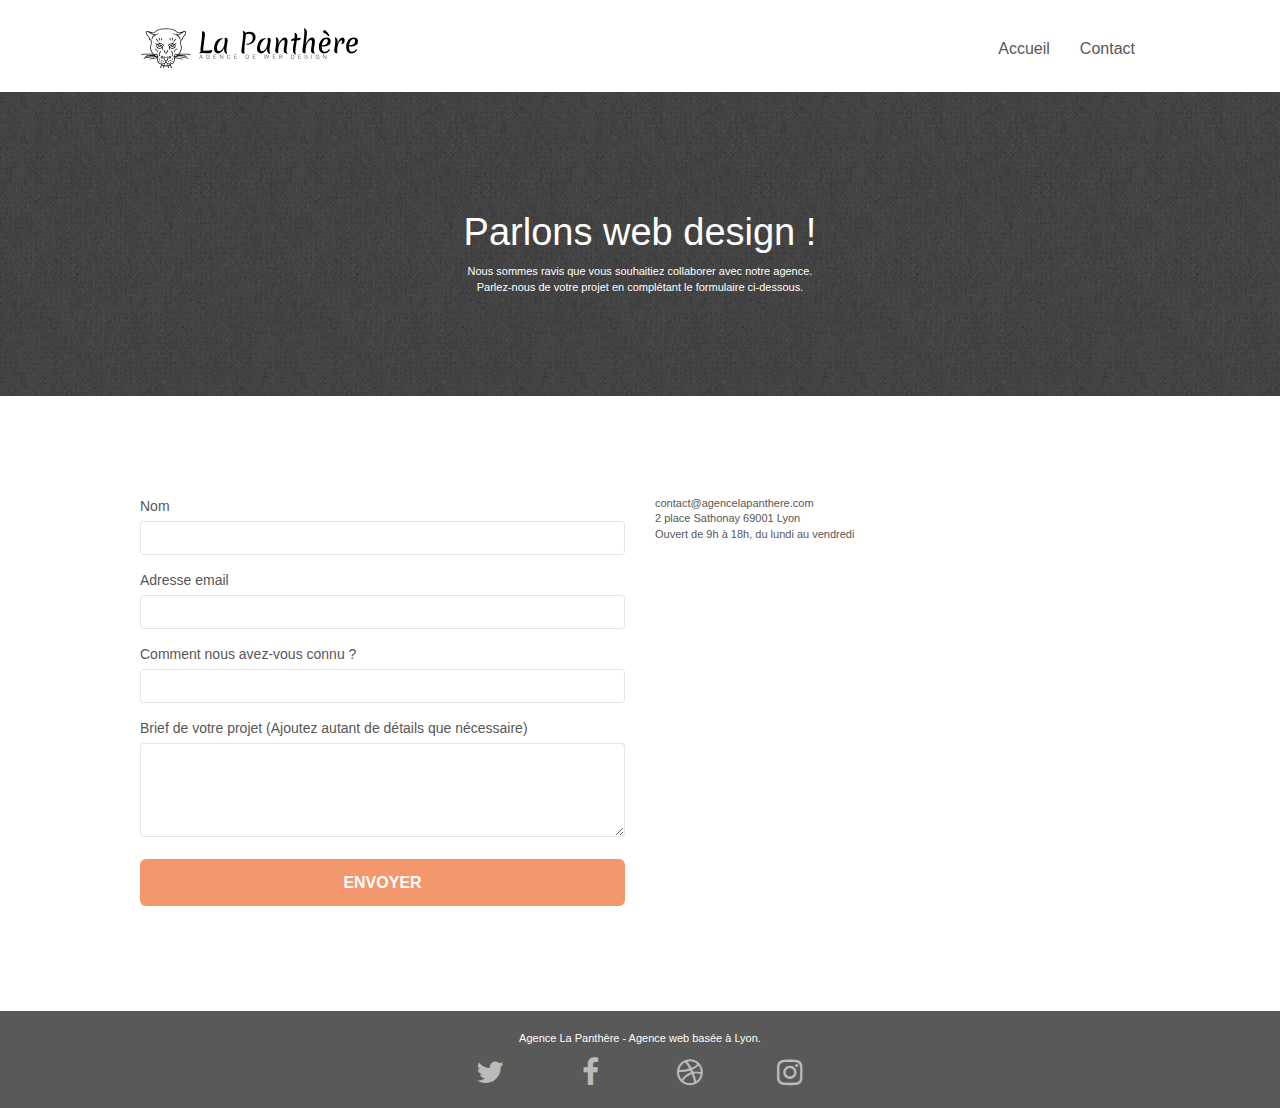
==== commit 1e790321: "format d'image en webp" ====
--- a/page2.html
+++ b/page2.html
@@ -3,7 +3,7 @@
 <head>
     <meta charset="utf-8">
     <meta name="keywords" content="seo, google, site web, site internet, agence design paris, agence design, agence design,agence design,agence design,agence design,agence design,agence design,agence design,agence design">
-    <meta name="description" content="">
+    <meta name="description" content="L'agence La Panthère est une agence de web design qui aide les entreprises à devenir attractives et visibles sur Internet.">
     <meta name="viewport" content="width=device-width, initial-scale=1.0, viewport-fit=cover">
     <link rel="shortcut icon" type="image/png" href="favicon.jpg">
     
@@ -13,16 +13,23 @@
 	<link rel="stylesheet" type="text/css" href="./css/et-line.css">
 	
     
-	<script src="./js/jquery-2.1.0.min.js"></script>
-	<script src="./js/bootstrap.min.js"></script>
-	<script src="./js/blocs.min.js"></script>
-	<script src="./js/jqBootstrapValidation.js"></script>
-	<script src="./js/formHandler.js"></script>
+	<script async src="./js/jquery-2.1.0.min.js"></script>
+	<script async src="./js/bootstrap.min.js"></script>
+	<script async src="./js/blocs.min.js"></script>
+	<script async src="./js/jqBootstrapValidation.js"></script>
+	<script async src="./js/formHandler.js"></script>
     <title>pLa Panthère | Nous contacter</title>
 
     
 <!-- Analytics -->
- 
+ <!-- Analytics -->
+	<!-- meta robot -->
+	<meta name="robot" content="index, follow">
+
+	<!-- google search console -->
+	<meta name="google-site-verification" content="dB-4COGvklJcUMCf4qgoQWuXRKEpVbvSGImC7JCPIA8" />
+
+<!-- Analytics END -->
 <!-- Analytics END -->
     
 </head>
--- a/style.css
+++ b/style.css
@@ -5,6 +5,11 @@
     overflow-x: hidden;
     -webkit-font-smoothing: antialiased;
     -moz-osx-font-smoothing: grayscale;
+}
+.citation{
+    font-size: 20px;
+    margin: 0 10%;
+
 }
 
 a,
@@ -91,7 +96,7 @@
 }
 
 .texture-paper::before {
-    background: url("img/texture-paper.png");
+    background: url("img/texture-paper.webp");
     background-size: 280px 280px;
 }
 
@@ -820,11 +825,11 @@
 }
 
 .bg-banniere {
-    background-image: url("img/agence-la-panthere.jpg");
+    background-image: url("img/agence-la-panthere.webp");
 }
 
 .bg-presentation {
-    background-image: url("img/image-de-presentation.png");
+    background-image: url("img/image-de-presentation.webp");
 }
 
 @media (max-width: 1024px) {
